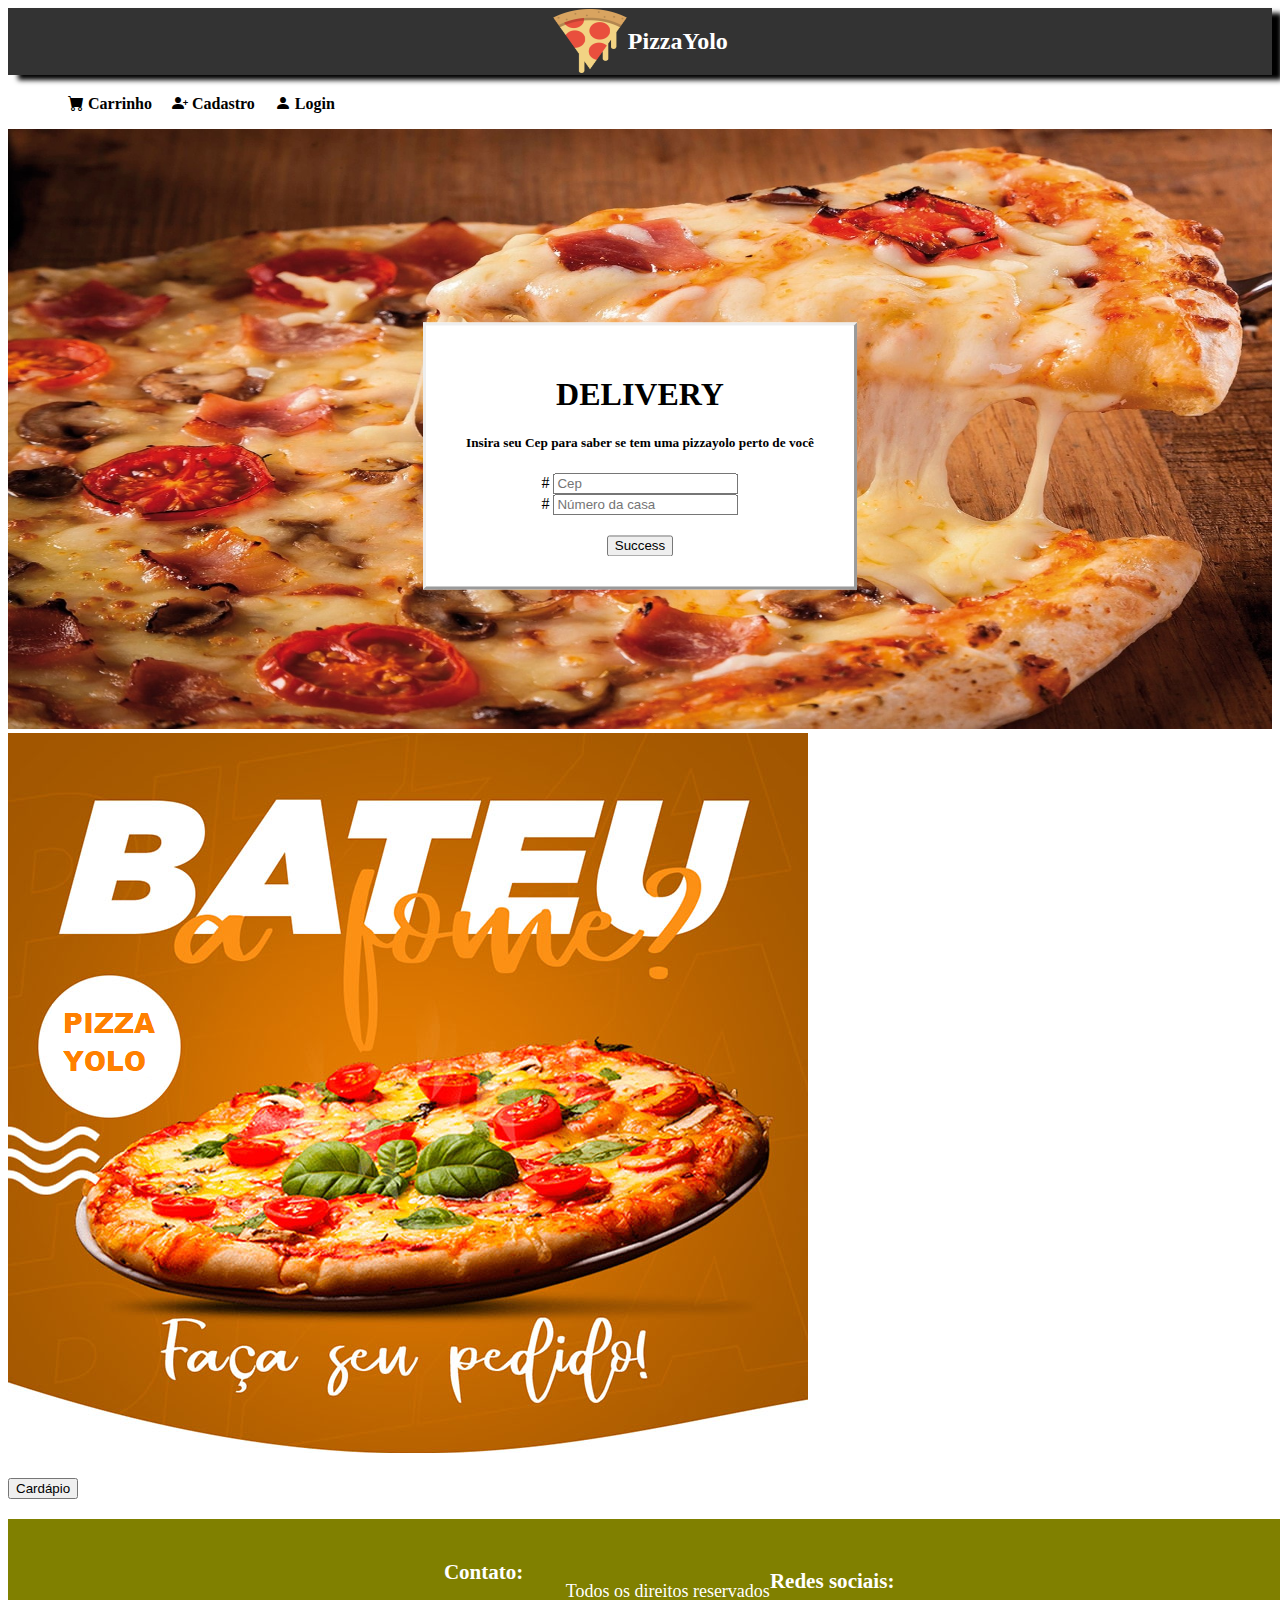
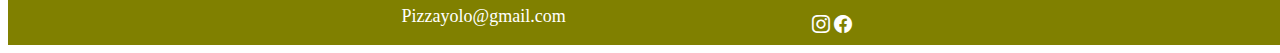
==== index.html @ 6b35f7f6 "Rename Index.html to index.html" ====
<!DOCTYPE html>
<html>
<head>
    <meta charset='utf-8'>
    <meta http-equiv='X-UA-Compatible' content='IE=edge'>
    <link rel="stylesheet" href="https://cdn.jsdelivr.net/npm/bootstrap-icons@1.5.0/font/bootstrap-icons.css">
    <link href="https://cdn.jsdelivr.net/npm/bootstrap@5.0.2/dist/css/bootstrap.min.css" rel="stylesheet" integrity="sha384-EVSTQN3/azprG1Anm3QDgpJLIm9Nao0Yz1ztcQTwFspd3yD65VohhpuuCOmLASjC" crossorigin="anonymous">
    <title>Page Title</title>
    <meta name='viewport' content='width=device-width, initial-scale=1'>
    <link rel='stylesheet' type='text/css' href='css/main.css'>
</head>
<body>
    <div class='app'>
        <header> <img src="img/pizza.png" alt="" width="75.71" height="63.95"> 
            <h2>PizzaYolo</h2>
        </header>
        <div class ='menu'>
            <ul>
                <li><i class="bi bi-cart-fill"></i> <b>Carrinho</b> </li>
                <li>  <i class="bi bi-person-plus-fill"></i></i><b>   Cadastro </b> </li>
                <li><i class="bi bi-person-fill"></i>  <b>Login</b></li>
            </ul>
        </div>
        <main>
            <div class="coi">
                <img src="img/pizzaria.jpg" style="width: 100%; height: 600px;">
                <span class="border border-dark"><div class="text-block">
                    <h1>DELIVERY</h1>
                    <h5 style="margin-top: 10px;">
                        Insira seu Cep para saber se tem uma pizzayolo perto de você
                    </h5>
                    <div class="input-group mb-3" style="margin-top: 20px;">
                        <span class="input-group-text" id="basic-addon1">#</span>
                        <input type="text" class="form-control" placeholder="Cep" aria-label="Cep" aria-describedby="basic-addon1">
                      </div>
                      <div class="input-group mb-3">
                        <span class="input-group-text" id="basic-addon1">#</span>
                        <input type="text" class="form-control" placeholder="Número da casa" aria-label="Número da casa" aria-describedby="basic-addon1">
                      </div>
                      <button type="button" class="btn btn-success" style="margin-top: 20px;">Success</button>
                </div></span>
                </div>
            </div>
        </div>
            <img src="img/promotion.png" class="rounded mx-auto d-block" alt="" style="max-width: 70%;">        
        <div class="d-grid gap-1 col-3 mx-auto">
            <button class="btn btn-primary" style="margin-top:20px;margin-bottom:20px;" type="button">Cardápio</button>
          </div>
        </main>
        <footer>
            <div class="container">
                <div class="row align-items-center">
                  <div class="col">
                      <h3>Contato:</h3>
                      <p>Pizzayolo@gmail.com</p>
                  </div>
                  <div class="col">
                    <p>Todos os direitos reservados</p>
                  </div>
                  <div class="col">
                   <h3>Redes sociais:</h3>
                   <i class="bi bi-instagram"></i>
                   <i class="bi bi-facebook"></i>   
                  </div>
                </div>
            </div>
        </footer>


    </div>
</body>
</html>
---- css/main.css ----
header{
    background-color: #333333;
    color: white;
    margin-bottom: 20px;
    width: 100%;
    display: flex;
    align-items: center;
    justify-content: center;
    box-shadow: 10px 5px 5px black;
}
.menu ul{
    position: relative;
    display: flex;
}
.menu ul li{
    list-style: none;
    display: block;
}
.menu li{
    font-size: 16;
    margin-left: 20px;
}

.coi{
    position: relative;
    }
.text-block{
    margin-left: auto;
    margin-right: auto;
    position: absolute;
    bottom: 10px;
    left: 50%;
    margin-right: -50%;
    transform: translate(-50%, -50%);
    text-align: center;
    background-color: white;
    border-style: outset;
    padding-left: 40px;
    padding-right: 40px;
    padding-bottom: 30px;
    padding-top: 30px;
}
footer{
    font-size: large;
    color: white;
    width: 100vw;
    font-family: "Open Sans";
    padding-top: 40px;
    background-color: #808000;
    text-align: center;
    padding-top: 20px;
}
.row{
    display: flex;
    justify-content: center;
    align-items: center;
    text-align: center;
}
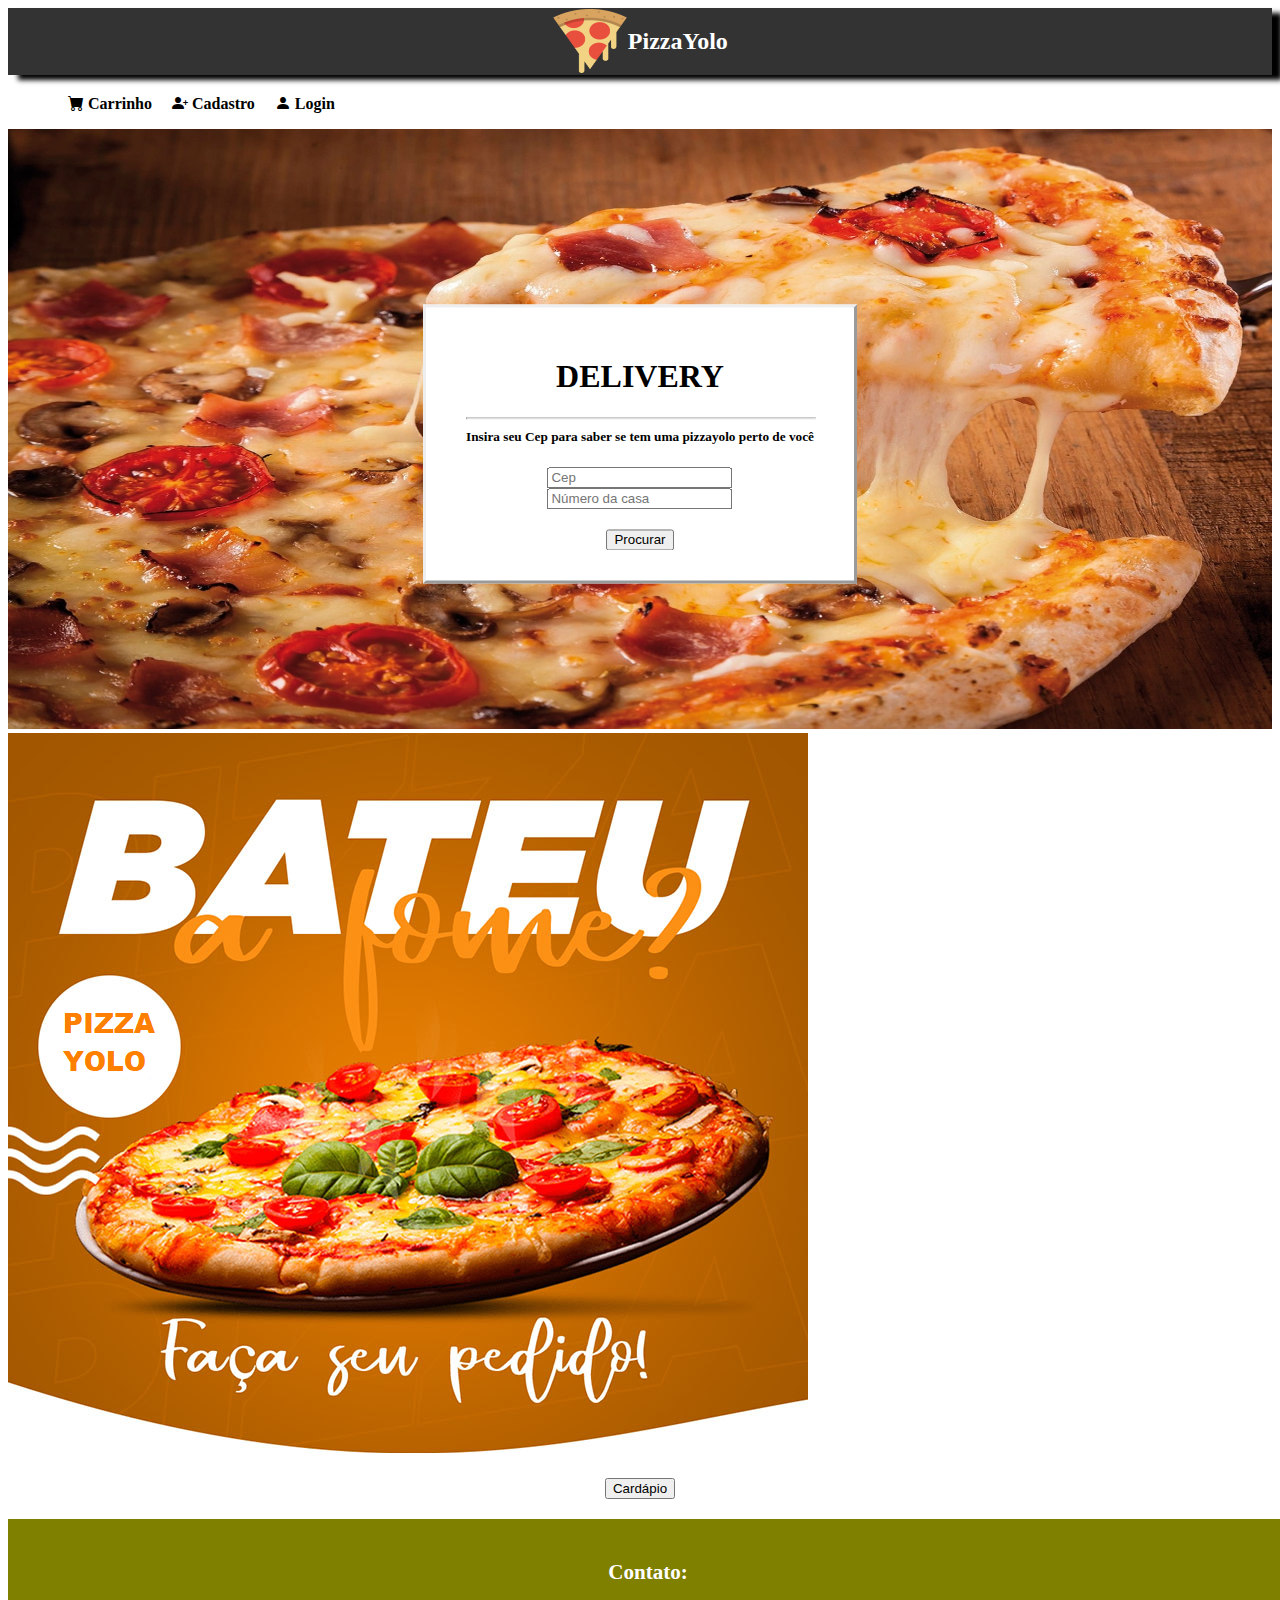
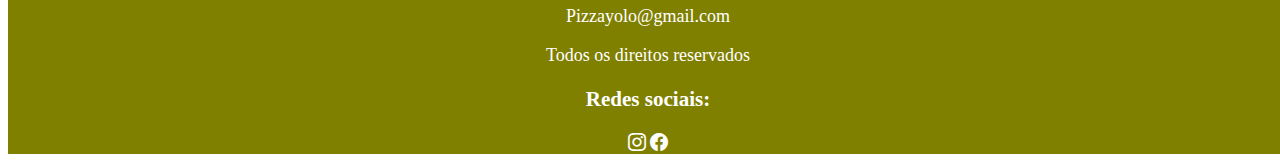
==== commit c61c0937: "Rename Index.html to index.html" ====
--- a/index.html
+++ b/index.html
@@ -11,9 +11,10 @@
 </head>
 <body>
     <div class='app'>
-        <header> <img src="img/pizza.png" alt="" width="75.71" height="63.95"> 
+        <header><a href="index.html" style="display: flex; justify-content: center; align-items: center;">
+            <img src="img/pizza.png" alt="" width="75.71" height="63.95"> 
             <h2>PizzaYolo</h2>
-        </header>
+        </a></header>
         <div class ='menu'>
             <ul>
                 <li><i class="bi bi-cart-fill"></i> <b>Carrinho</b> </li>
@@ -26,26 +27,27 @@
                 <img src="img/pizzaria.jpg" style="width: 100%; height: 600px;">
                 <span class="border border-dark"><div class="text-block">
                     <h1>DELIVERY</h1>
+                    <hr style="width: 100%;">
                     <h5 style="margin-top: 10px;">
                         Insira seu Cep para saber se tem uma pizzayolo perto de você
                     </h5>
                     <div class="input-group mb-3" style="margin-top: 20px;">
-                        <span class="input-group-text" id="basic-addon1">#</span>
+                        <span class="input-group-text"></span>
                         <input type="text" class="form-control" placeholder="Cep" aria-label="Cep" aria-describedby="basic-addon1">
                       </div>
                       <div class="input-group mb-3">
-                        <span class="input-group-text" id="basic-addon1">#</span>
+                        <span class="input-group-text"></span>
                         <input type="text" class="form-control" placeholder="Número da casa" aria-label="Número da casa" aria-describedby="basic-addon1">
                       </div>
-                      <button type="button" class="btn btn-success" style="margin-top: 20px;">Success</button>
+                      <a href="menu.html"><button type="button" class="btn btn-success" style="margin-top: 20px;">Procurar</button></a>
                 </div></span>
                 </div>
             </div>
         </div>
             <img src="img/promotion.png" class="rounded mx-auto d-block" alt="" style="max-width: 70%;">        
-        <div class="d-grid gap-1 col-3 mx-auto">
-            <button class="btn btn-primary" style="margin-top:20px;margin-bottom:20px;" type="button">Cardápio</button>
-          </div>
+        <a href="menu.html"><div class="d-grid gap-1 col-3 mx-auto">
+            <button class="btn btn-success" style="margin-top:20px;margin-bottom:20px;" type="button">Cardápio</button>
+          </div></a>
         </main>
         <footer>
             <div class="container">
--- a/css/main.css
+++ b/css/main.css
@@ -1,12 +1,15 @@
 header{
     background-color: #333333;
-    color: white;
     margin-bottom: 20px;
     width: 100%;
-    display: flex;
+    box-shadow: 10px 5px 5px black;
+}
+a{
+    display: flex; 
+    justify-content: center; 
     align-items: center;
-    justify-content: center;
-    box-shadow: 10px 5px 5px black;
+    color: white;
+    text-decoration: none;
 }
 .menu ul{
     position: relative;
@@ -50,9 +53,9 @@
     text-align: center;
     padding-top: 20px;
 }
-.row{
-    display: flex;
-    justify-content: center;
-    align-items: center;
+.card{
     text-align: center;
+    margin: 0 auto;
+    float: none;
+    margin-bottom: 10px;
 }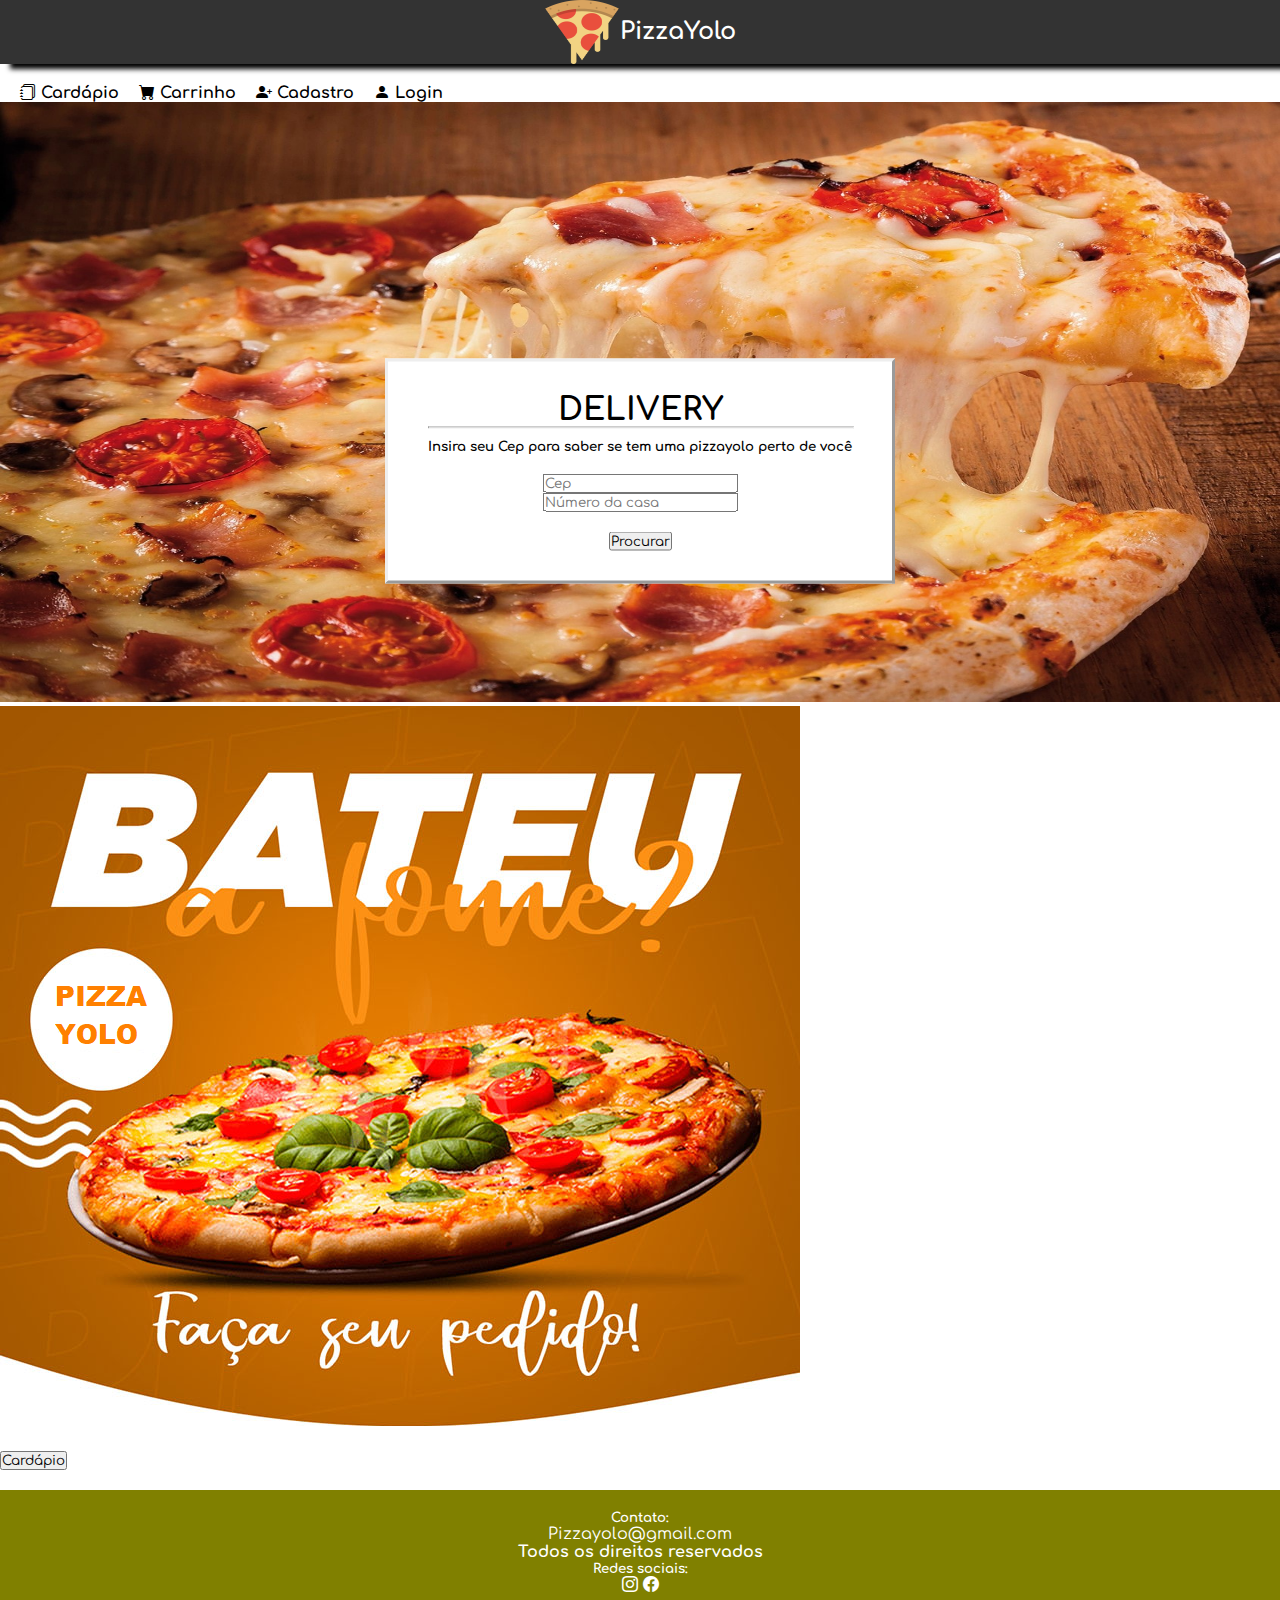
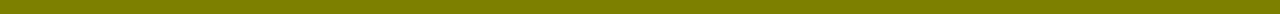
==== commit 5c08877d: "Rename Index.html to index.html" ====
--- a/index.html
+++ b/index.html
@@ -5,7 +5,7 @@
     <meta http-equiv='X-UA-Compatible' content='IE=edge'>
     <link rel="stylesheet" href="https://cdn.jsdelivr.net/npm/bootstrap-icons@1.5.0/font/bootstrap-icons.css">
     <link href="https://cdn.jsdelivr.net/npm/bootstrap@5.0.2/dist/css/bootstrap.min.css" rel="stylesheet" integrity="sha384-EVSTQN3/azprG1Anm3QDgpJLIm9Nao0Yz1ztcQTwFspd3yD65VohhpuuCOmLASjC" crossorigin="anonymous">
-    <title>Page Title</title>
+    <title>PizzaYolo</title>
     <meta name='viewport' content='width=device-width, initial-scale=1'>
     <link rel='stylesheet' type='text/css' href='css/main.css'>
 </head>
@@ -17,58 +17,56 @@
         </a></header>
         <div class ='menu'>
             <ul>
-                <li><i class="bi bi-cart-fill"></i> <b>Carrinho</b> </li>
-                <li>  <i class="bi bi-person-plus-fill"></i></i><b>   Cadastro </b> </li>
-                <li><i class="bi bi-person-fill"></i>  <b>Login</b></li>
+            
+            <a href="menu.html"><li><i class="bi bi-journals"></i> <b>Cardápio</b> </li></a>
+            <a href="item.html"><li><i class="bi bi-cart-fill"></i> <b>Carrinho</b> </li></a>
+            <a href="Register.html"><li><i class="bi bi-person-plus-fill"></i></i><b> Cadastro </b> </li></a>
+            <a href="login.html"><li><i class="bi bi-person-fill"></i>  <b>Login</b></li></a>
             </ul>
         </div>
         <main>
             <div class="coi">
                 <img src="img/pizzaria.jpg" style="width: 100%; height: 600px;">
-                <span class="border border-dark"><div class="text-block">
-                    <h1>DELIVERY</h1>
-                    <hr style="width: 100%;">
-                    <h5 style="margin-top: 10px;">
-                        Insira seu Cep para saber se tem uma pizzayolo perto de você
-                    </h5>
+                <span class="border border-dark">
+                    <div class="text-block">
+                        <h1>DELIVERY</h1>
+                        <hr style="width: 100%;">
+                    <h5 style="margin-top: 10px;">Insira seu Cep para saber se tem uma pizzayolo perto de você</h5>
                     <div class="input-group mb-3" style="margin-top: 20px;">
                         <span class="input-group-text"></span>
                         <input type="text" class="form-control" placeholder="Cep" aria-label="Cep" aria-describedby="basic-addon1">
-                      </div>
+                    </div>
                       <div class="input-group mb-3">
                         <span class="input-group-text"></span>
                         <input type="text" class="form-control" placeholder="Número da casa" aria-label="Número da casa" aria-describedby="basic-addon1">
                       </div>
                       <a href="menu.html"><button type="button" class="btn btn-success" style="margin-top: 20px;">Procurar</button></a>
-                </div></span>
-                </div>
+                    </div>
+                </span>
             </div>
-        </div>
             <img src="img/promotion.png" class="rounded mx-auto d-block" alt="" style="max-width: 70%;">        
         <a href="menu.html"><div class="d-grid gap-1 col-3 mx-auto">
             <button class="btn btn-success" style="margin-top:20px;margin-bottom:20px;" type="button">Cardápio</button>
           </div></a>
         </main>
         <footer>
-            <div class="container">
+            <div class="container-sm">
                 <div class="row align-items-center">
                   <div class="col">
-                      <h3>Contato:</h3>
+                      <h5>Contato:</h5>
                       <p>Pizzayolo@gmail.com</p>
                   </div>
                   <div class="col">
-                    <p>Todos os direitos reservados</p>
+                    <h4>Todos os direitos reservados</h4>
                   </div>
                   <div class="col">
-                   <h3>Redes sociais:</h3>
+                   <h5>Redes sociais:</h5>
                    <i class="bi bi-instagram"></i>
                    <i class="bi bi-facebook"></i>   
                   </div>
                 </div>
             </div>
         </footer>
-
-
     </div>
 </body>
 </html>
--- a/css/main.css
+++ b/css/main.css
@@ -1,15 +1,24 @@
+@import url('https://fonts.googleapis.com/css2?family=Comfortaa&display=swap');
+*{
+    font-family: 'Comfortaa', cursive;
+	margin: 0;
+	padding: 0;}
 header{
     background-color: #333333;
-    margin-bottom: 20px;
     width: 100%;
     box-shadow: 10px 5px 5px black;
 }
-a{
+header a{
     display: flex; 
-    justify-content: center; 
+    justify-content: center;
+    color: white; 
     align-items: center;
-    color: white;
     text-decoration: none;
+}
+.menu a{
+    margin-top: 20px;
+    text-decoration: none;
+    color: black;
 }
 .menu ul{
     position: relative;
@@ -44,7 +53,7 @@
     padding-top: 30px;
 }
 footer{
-    font-size: large;
+    font-size: medium;
     color: white;
     width: 100vw;
     font-family: "Open Sans";
@@ -52,10 +61,24 @@
     background-color: #808000;
     text-align: center;
     padding-top: 20px;
+    padding-bottom: 20px;
 }
 .card{
     text-align: center;
     margin: 0 auto;
     float: none;
     margin-bottom: 10px;
-}+}
+@media only screen and (max-width: 600px) {
+    .text-block{
+      padding: 10px, 10px, 10px, 10px;
+    }
+    .card {
+        float: left;
+    }
+    .menu ul{
+        margin-right: 20px;
+        justify-content: space-between;
+        align-items: center;
+    }
+  }